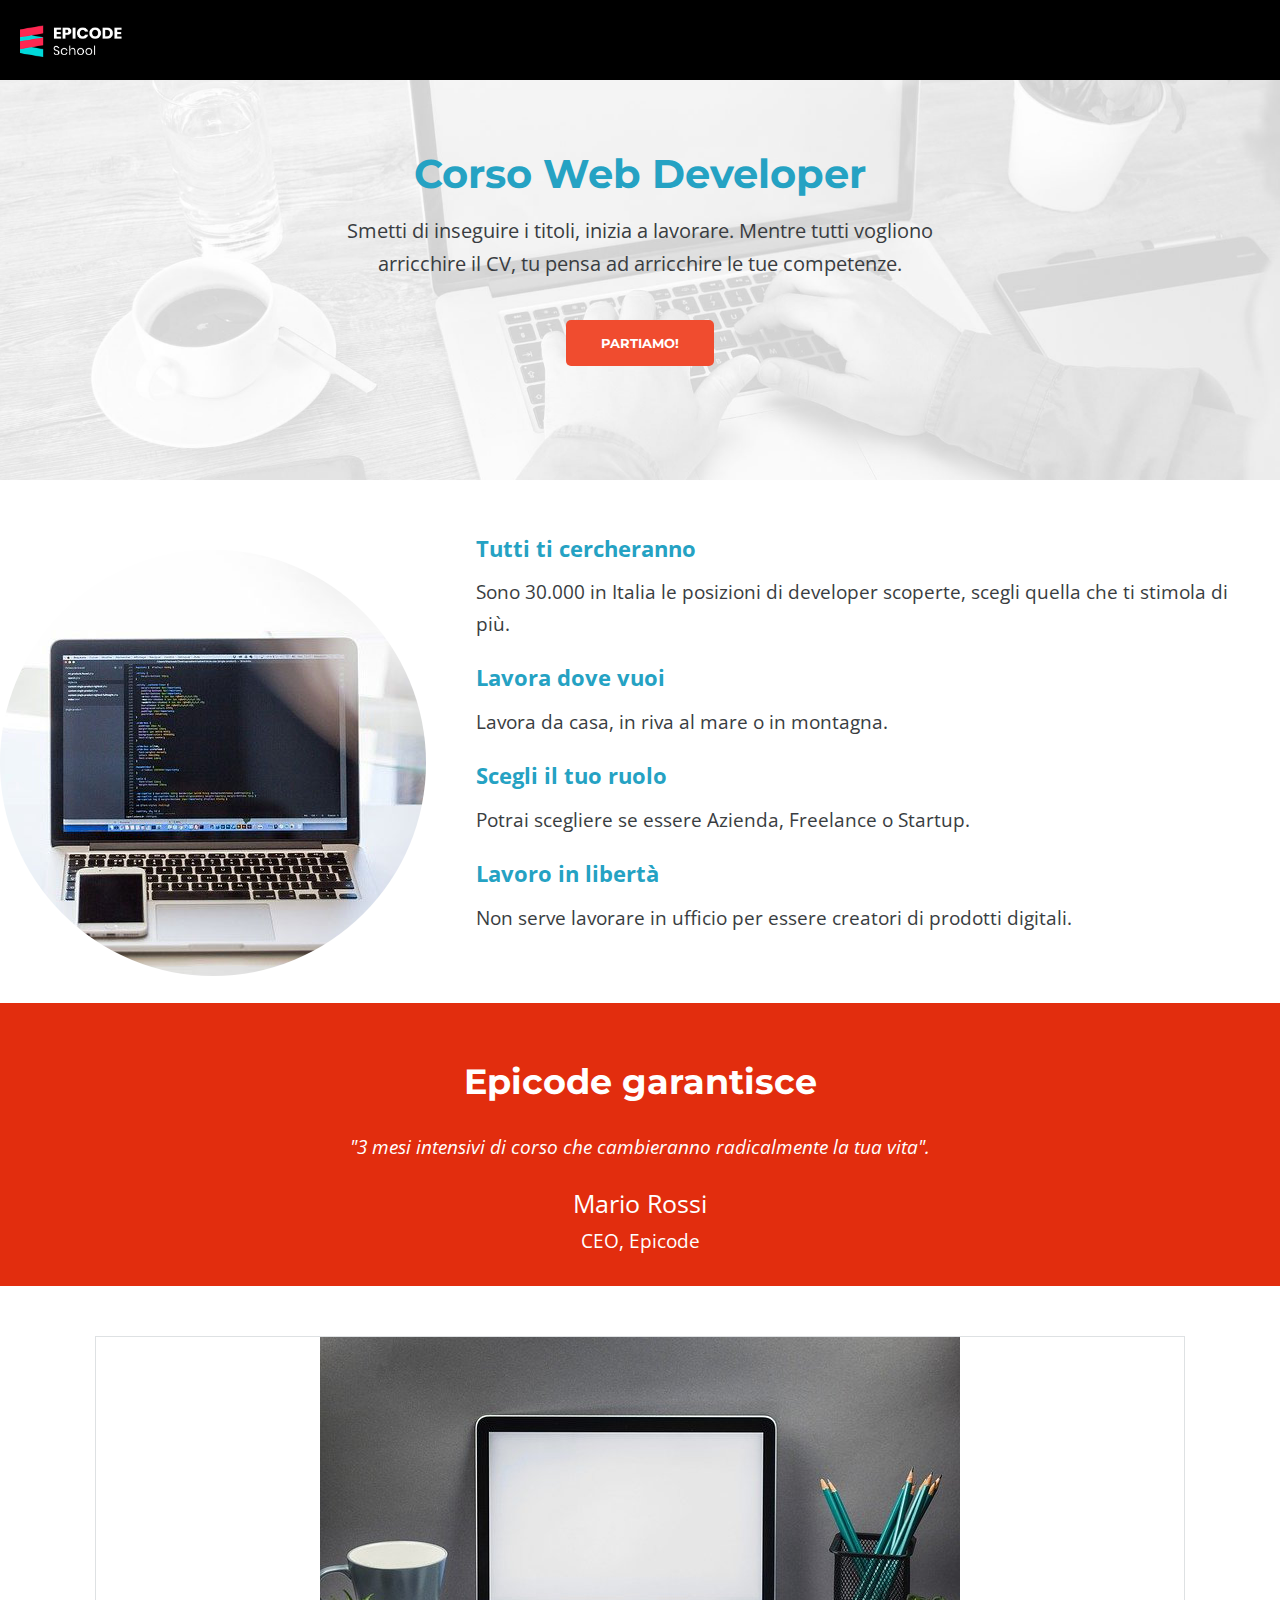
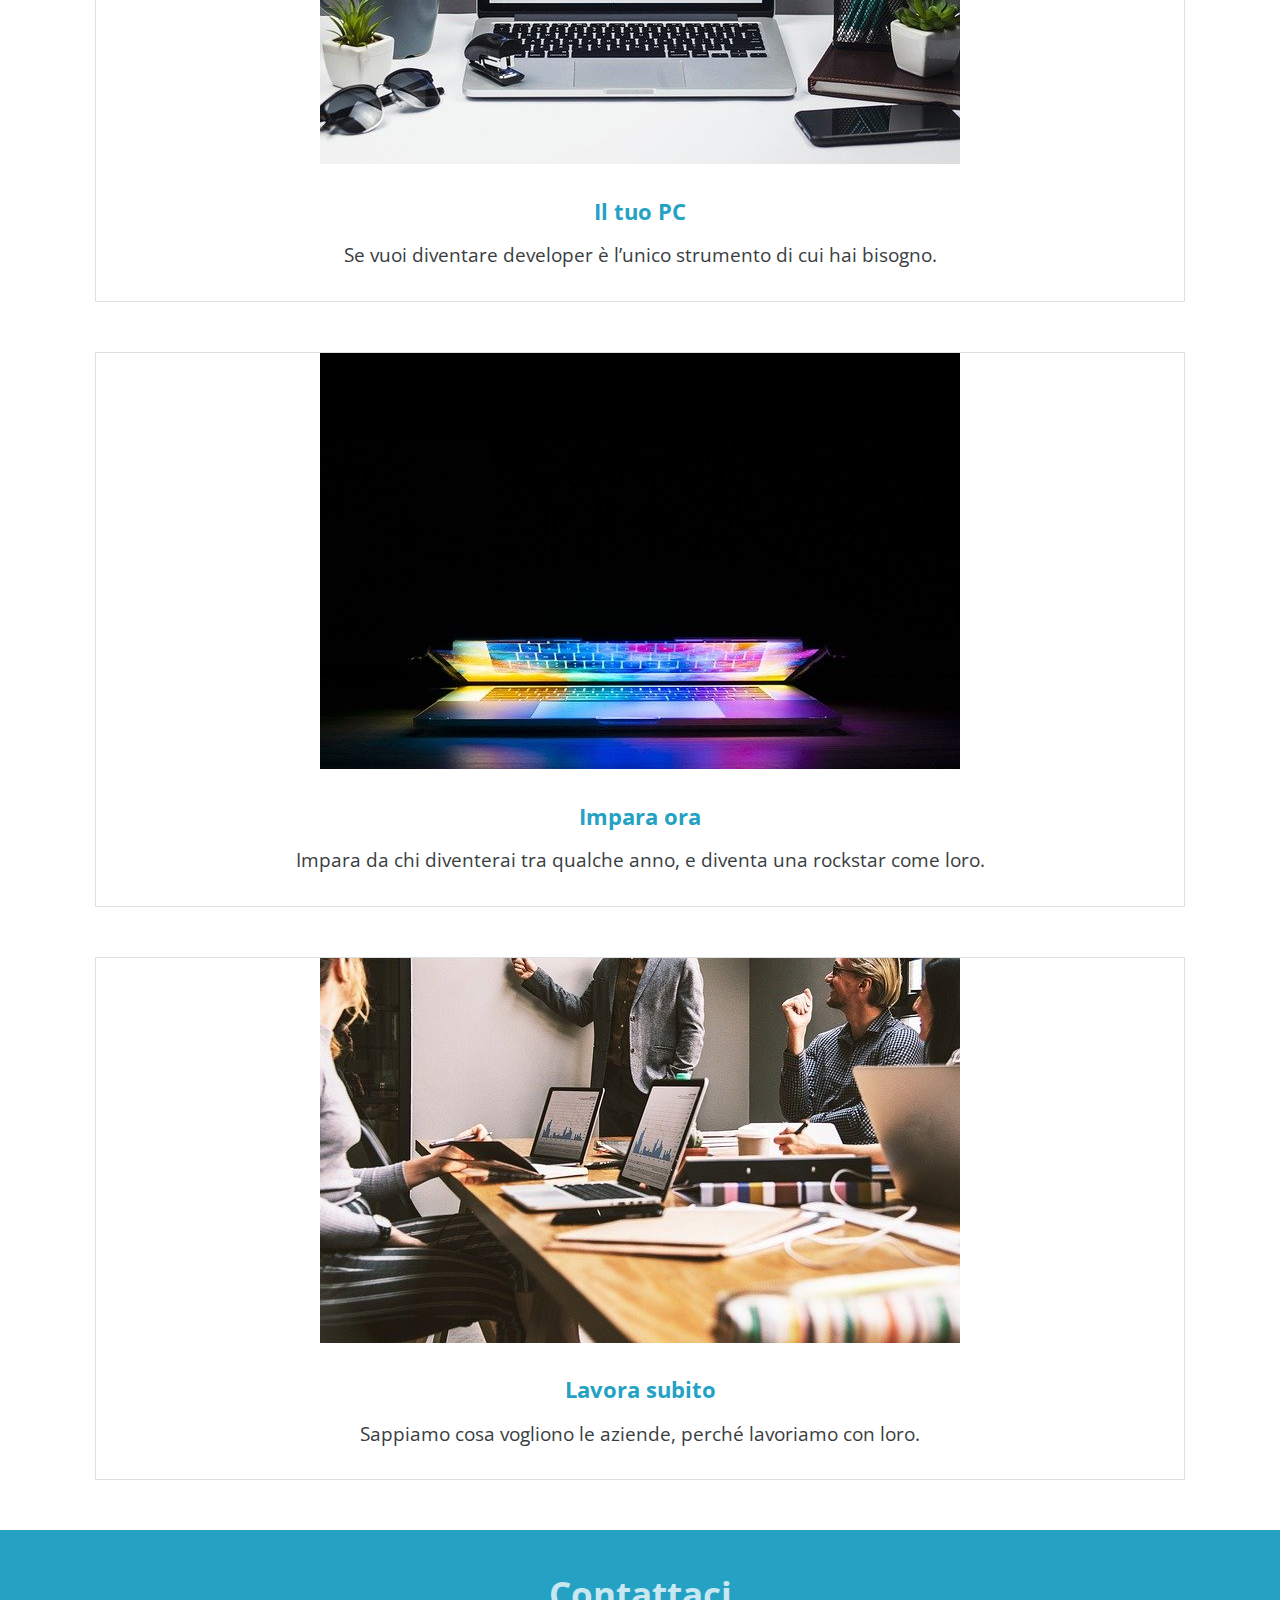
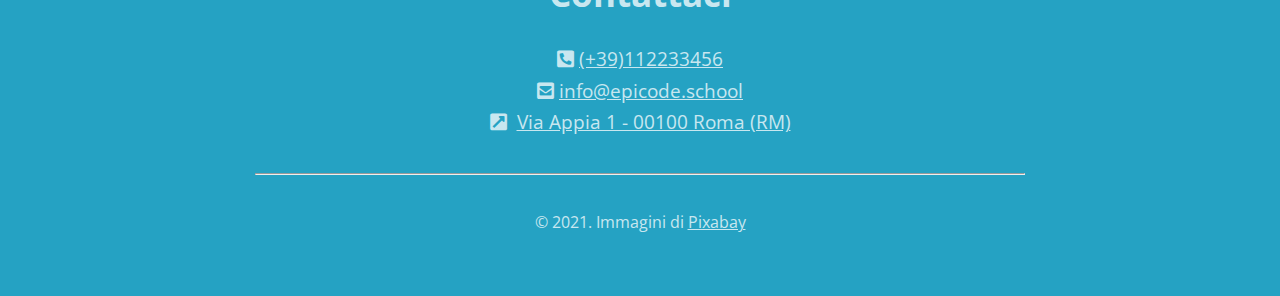
==== index-dextop.html @ 0e1e6259 "start desktop html" ====
<!DOCTYPE html>
<html lang="en">
  <head>
    <meta charset="UTF-8" />
    <meta name="viewport" content="width=device-width, initial-scale=1.0" />
    <link rel="stylesheet" href="./asset/css/reset.css" />
    <link rel="stylesheet" href="./asset/css/style-desktop.css" />
    <link
      rel="stylesheet"
      href="https://cdnjs.cloudflare.com/ajax/libs/font-awesome/5.15.4/css/all.min.css"
      integrity="sha512-1ycn6IcaQQ40/MKBW2W4Rhis/DbILU74C1vSrLJxCq57o941Ym01SwNsOMqvEBFlcgUa6xLiPY/NS5R+E6ztJQ=="
      crossorigin="anonymous"
      referrerpolicy="no-referrer"
    />
    <title>Corso Web Developer - Epicode school</title>
  </head>
  <body>
    <!-- header -->
    <header>
      <img src="./asset/images/logo.png" alt="logo" />
    </header>

    <!-- main -->
    <main>
      <div class="first-box">
        <div>
          <h1>Corso Web Developer</h1>
          <p>Smetti di inseguire i titoli, inizia a lavorare. Mentre tutti vogliono arricchire il CV, tu pensa ad arricchire le tue competenze.</p>
          <button>partiamo!</button>
        </div>
      </div>
      <div class="second-box">
        <img src="./asset/images/notebook.jpg" alt="notebook" />
        <h2>Tutti ti cercheranno</h2>
        <p>Sono 30.000 in Italia le posizioni di developer scoperte, scegli quella che ti stimola di più.</p>
        <h2>Lavora dove vuoi</h2>
        <p>Lavora da casa, in riva al mare o in montagna.</p>
        <h2>Scegli il tuo ruolo</h2>
        <p>Potrai scegliere se essere Azienda, Freelance o Startup.</p>
        <h2>Lavoro in libertà</h2>
        <p>Non serve lavorare in ufficio per essere creatori di prodotti digitali.</p>
      </div>
      <div class="third-box">
        <h2>Epicode garantisce</h2>
        <p><span>"3 mesi intensivi di corso che cambieranno radicalmente la tua vita".</span></p>
        <p>Mario Rossi</p>
        <p>CEO, Epicode</p>
      </div>
      <div class="fourth-box">
        <div>
          <img src="./asset/images/foto1.jpg" alt="foto1" />
          <h2>Il tuo PC</h2>
          <p>Se vuoi diventare developer è l’unico strumento di cui hai bisogno.</p>
        </div>
        <div>
          <img src="./asset/images/foto2.jpg" alt="foto2" />
          <h2>Impara ora</h2>
          <p>Impara da chi diventerai tra qualche anno, e diventa una rockstar come loro.</p>
        </div>
        <div>
          <img src="./asset/images/foto3.jpg" alt="foto3" />
          <h2>Lavora subito</h2>
          <p>Sappiamo cosa vogliono le aziende, perché lavoriamo con loro.</p>
        </div>
      </div>
    </main>

    <!-- footer -->
    <footer>
      <h2>Contattaci</h2>
      <div>
        <p><i class="fas fa-phone-square-alt"></i><a href="https://www.paginegialle.it/">(+39)112233456</a></p>
        <p><i class="fas fa-envelope-square"></i><a href="https://www.gmail.com">info@epicode.school</a></p>
        <p>
          <i class="fas fa-external-link-square-alt"></i>
          <a
            href="https://www.google.com/maps/place/Via+Appia+Antica,+Citt%C3%A0+metropolitana+di+Roma+Capitale/@41.8190937,12.5576253,17z/data=!3m1!4b1!4m6!3m5!1s0x132589990cb12bd9:0x30858efb4ab6075c!8m2!3d41.8190937!4d12.5576253!16s%2Fg%2F122rt_b_?entry=ttu&g_ep=EgoyMDI1MDMxMS4wIKXMDSoASAFQAw%3D%3D"
            >Via Appia 1 - 00100 Roma (RM)</a
          >
        </p>
      </div>
      <hr />
      <p>&copy; 2021. Immagini di <a href="https://pixabay.com/">Pixabay</a></p>
    </footer>
  </body>
</html>
---- asset/css/style-desktop.css ----
/* general */
@import url("https://fonts.googleapis.com/css2?family=Open+Sans:ital,wght@0,300..800;1,300..800&display=swap");
@import url("https://fonts.googleapis.com/css2?family=Montserrat:ital,wght@0,100..900;1,100..900&display=swap");
body {
  color: #393d41;
  font-family: "Open Sans", sans-serif;
  line-height: 1.65;
  font-size: 1.2rem;
}

/* header */

header {
  background-color: black;
  line-height: 100%;
  margin-bottom: -4px;
}

header img {
  max-width: 8%;
  margin-top: 25px;
  margin-bottom: 25px;
  padding-left: 20px;
}

/* main */

main .first-box {
  background-image: url(../images/banner.jpg);
  background-size: cover;
  background-position: center;
  background-repeat: no-repeat;
  text-align: center;
  position: relative;
  min-height: 400px;
}

main .first-box div {
  position: absolute;
  top: 50%;
  left: 50%;
  transform: translate(-50%, -50%);
}

main .first-box h1 {
  font-size: 40px;
  font-family: "Montserrat", sans-serif;
  font-weight: bold;
  color: #25a2c3;
  line-height: 1;
}

main .first-box p {
  font-size: 20px;
  padding: 20px;
}

main .first-box button {
  background-color: #f04c2f;
  font-family: "Montserrat", sans-serif;
  font-weight: bold;
  color: white;
  padding: 15px 35px 15px 35px;
  border-style: none;
  border-radius: 5px;
  margin-bottom: 40px;
  margin-top: 20px;
  text-transform: uppercase;
}

main .second-box {
  text-align: left;
  margin-top: 50px;
  display: inline-block;
  width: 100%;
}

main .second-box h2 {
  color: #25a2c3;
  font-weight: bold;
  font-size: 22px;
  padding-bottom: 10px;
}

main .second-box img {
  float: left;
  margin-right: 50px;
  border-radius: 50%;
  max-width: 80%;
  padding-top: 20px;
  padding-bottom: 20px;
}

main .second-box p {
  padding-left: 30px;
  padding-right: 30px;
  margin-bottom: 20px;
}

main .second-box p:last-child {
  margin-bottom: 70px;
}

main .third-box {
  background-color: #e22d0e;
  color: white;
  text-align: center;
  padding: 30px 20px 30px 20px;
}

main .third-box h2 {
  font-weight: bold;
  font-family: "Montserrat", sans-serif;
  font-size: 35px;
  padding-top: 20px;
}

main .third-box p span {
  font-style: italic;
  font-size: 19px;
}

main .third-box p:not(:last-child) {
  padding-top: 20px;
}

main .third-box p:nth-child(3) {
  font-size: 25px;
}

main .fourth-box {
  text-align: center;
}

main .fourth-box img {
  max-width: 100%;
  padding-bottom: 20px;
}

main .fourth-box h2 {
  color: #25a2c3;
  font-weight: bold;
  font-size: 22px;
  padding-bottom: 10px;
}

main .fourth-box p {
  padding-left: 21px;
  padding-right: 21px;
  padding-bottom: 30px;
}

main .fourth-box div {
  border: #dee1e3 solid 1px;
  max-width: 85%;
  margin: auto;
  margin-top: 50px;
  margin-bottom: 50px;
}

/* footer */
footer {
  background-color: #25a2c3;
  text-align: center;
  color: #c8e7f0;
}

footer a {
  color: #c8e7f0;
}

footer hr {
  max-width: 60%;
}

footer h2 {
  font-weight: bold;
  font-size: 35px;
  padding-bottom: 20px;
  padding-top: 35px;
}

footer div {
  padding-bottom: 25px;
}

footer p:nth-child(4) {
  padding-top: 25px;
  padding-bottom: 60px;
  font-size: 16px;
}

footer i {
  padding-right: 5px;
}
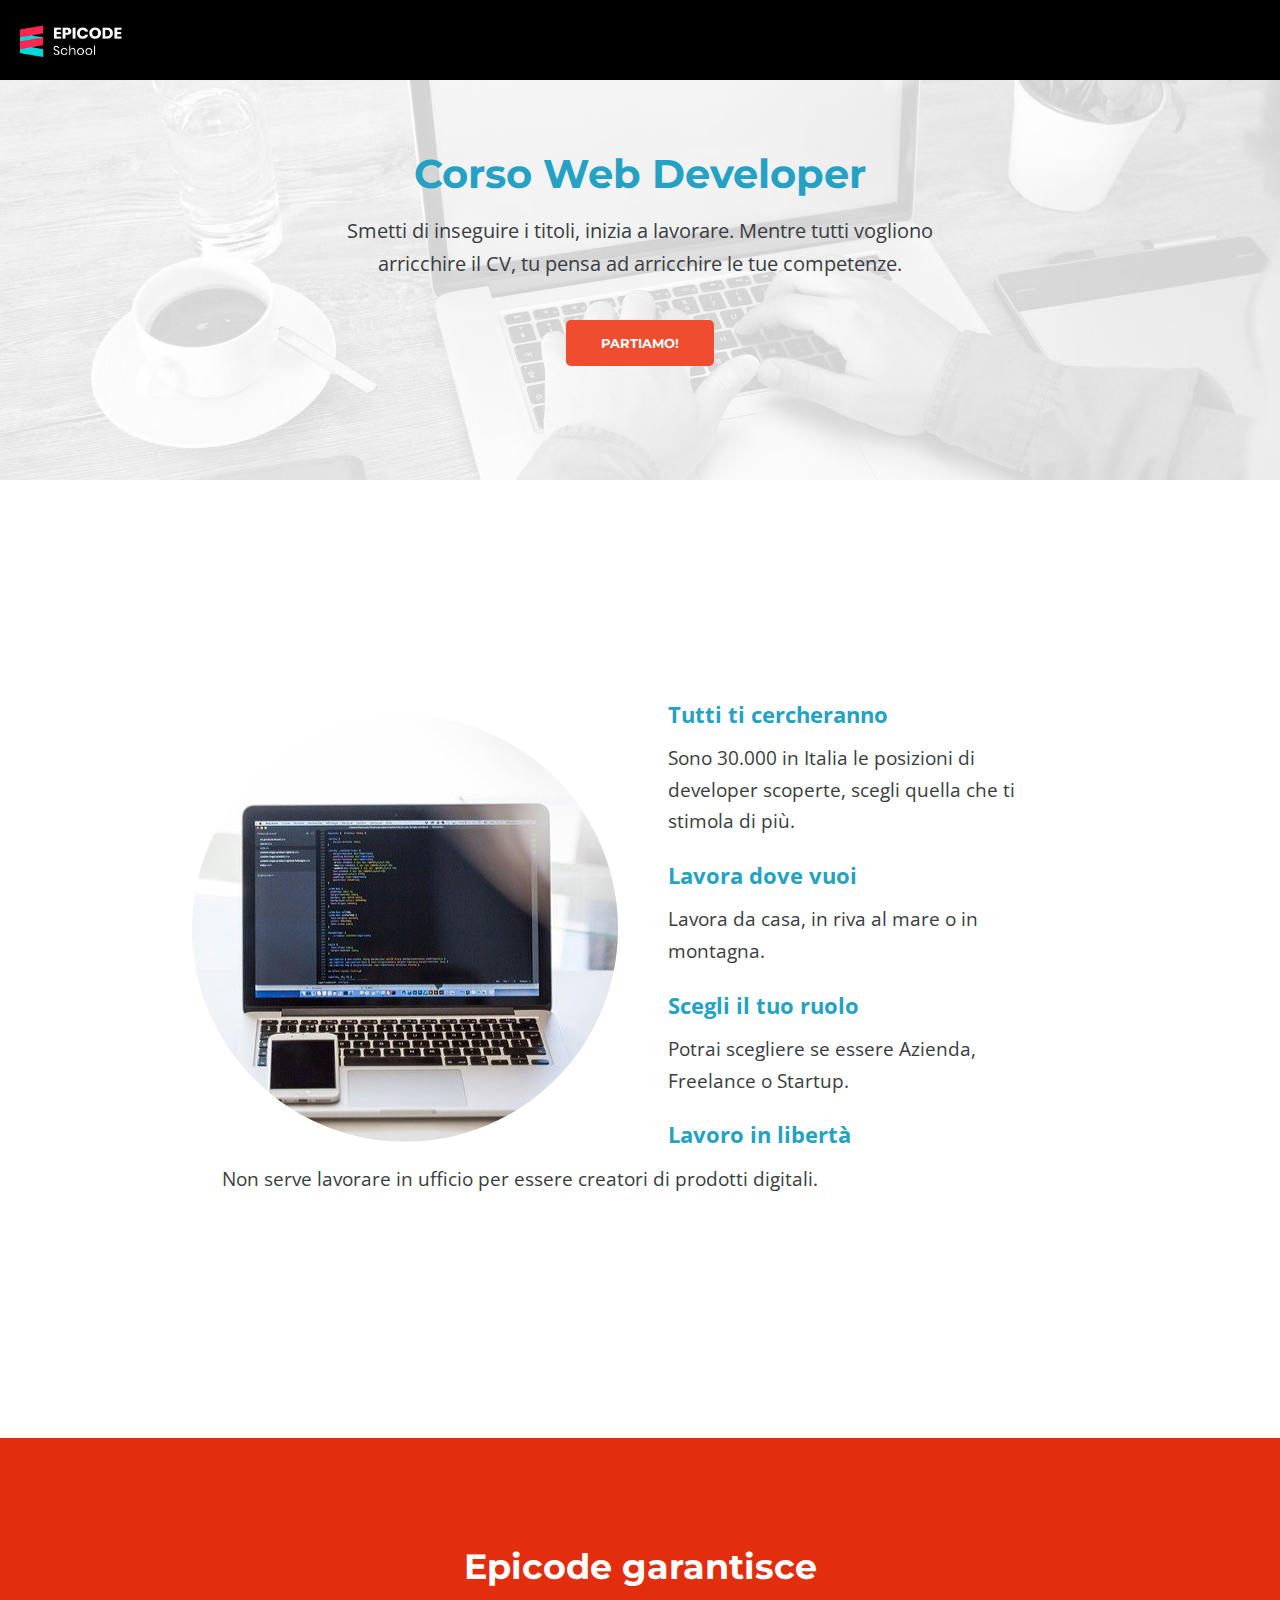
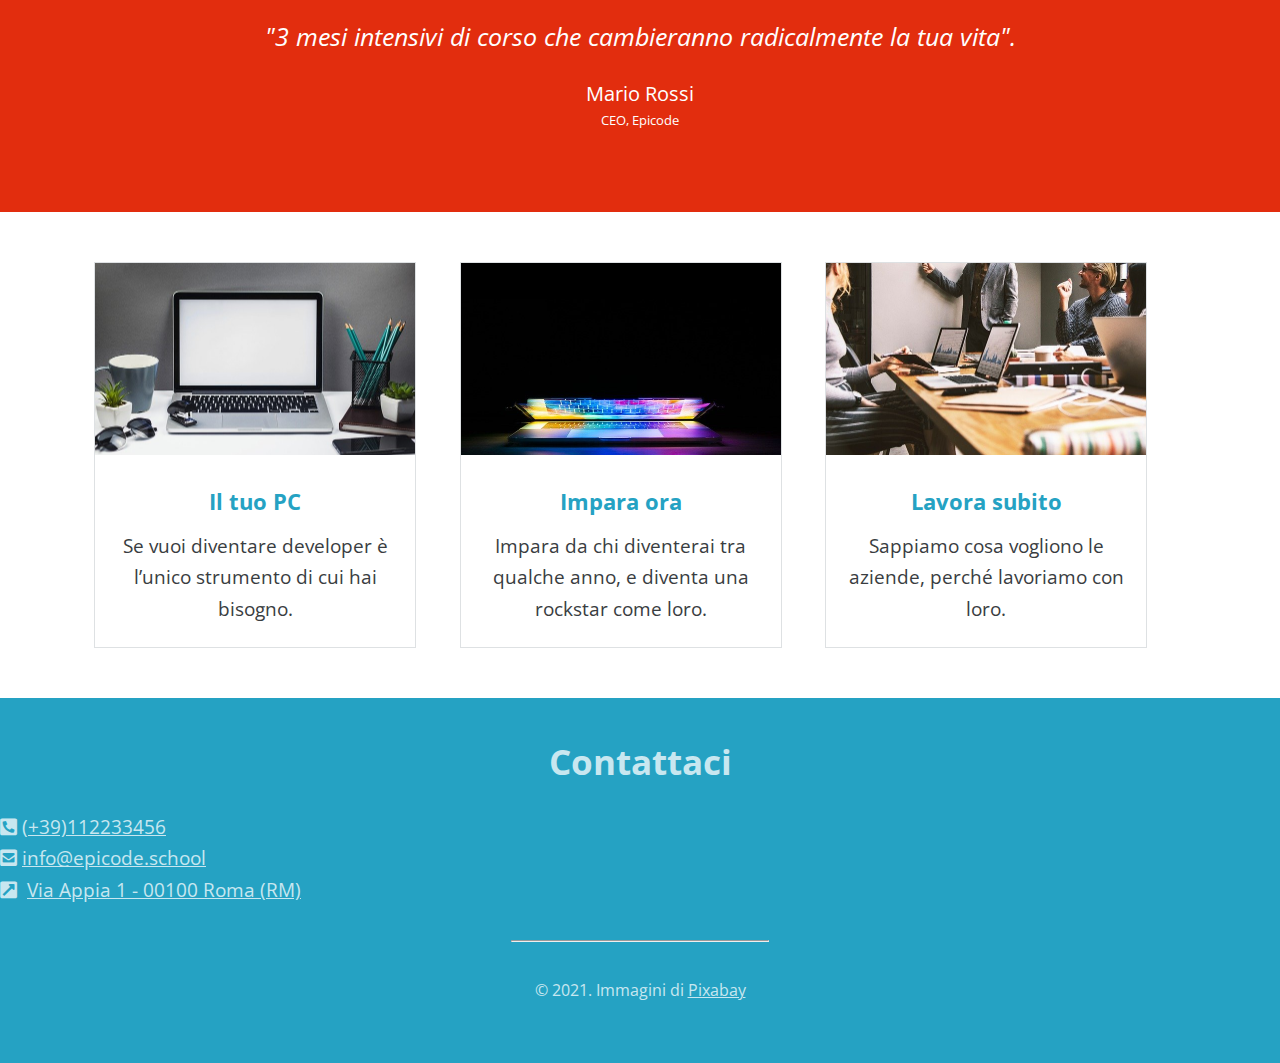
==== commit 39f8ebbe: "update3" ====
--- a/index-dextop.html
+++ b/index-dextop.html
@@ -30,15 +30,17 @@
         </div>
       </div>
       <div class="second-box">
-        <img src="./asset/images/notebook.jpg" alt="notebook" />
-        <h2>Tutti ti cercheranno</h2>
-        <p>Sono 30.000 in Italia le posizioni di developer scoperte, scegli quella che ti stimola di più.</p>
-        <h2>Lavora dove vuoi</h2>
-        <p>Lavora da casa, in riva al mare o in montagna.</p>
-        <h2>Scegli il tuo ruolo</h2>
-        <p>Potrai scegliere se essere Azienda, Freelance o Startup.</p>
-        <h2>Lavoro in libertà</h2>
-        <p>Non serve lavorare in ufficio per essere creatori di prodotti digitali.</p>
+        <div>
+          <img src="./asset/images/notebook.jpg" alt="notebook" />
+          <h2>Tutti ti cercheranno</h2>
+          <p>Sono 30.000 in Italia le posizioni di developer scoperte, scegli quella che ti stimola di più.</p>
+          <h2>Lavora dove vuoi</h2>
+          <p>Lavora da casa, in riva al mare o in montagna.</p>
+          <h2>Scegli il tuo ruolo</h2>
+          <p>Potrai scegliere se essere Azienda, Freelance o Startup.</p>
+          <h2>Lavoro in libertà</h2>
+          <p>Non serve lavorare in ufficio per essere creatori di prodotti digitali.</p>
+        </div>
       </div>
       <div class="third-box">
         <h2>Epicode garantisce</h2>
--- a/asset/css/style-desktop.css
+++ b/asset/css/style-desktop.css
@@ -73,6 +73,16 @@
   margin-top: 50px;
   display: inline-block;
   width: 100%;
+  position: relative;
+  height: 100vh;
+}
+
+main .second-box div {
+  position: absolute;
+  top: 50%;
+  left: 50%;
+  transform: translate(-50%, -50%);
+  width: 70%;
 }
 
 main .second-box h2 {
@@ -105,7 +115,7 @@
   background-color: #e22d0e;
   color: white;
   text-align: center;
-  padding: 30px 20px 30px 20px;
+  padding: 80px 20px 80px 20px;
 }
 
 main .third-box h2 {
@@ -117,7 +127,7 @@
 
 main .third-box p span {
   font-style: italic;
-  font-size: 19px;
+  font-size: 25px;
 }
 
 main .third-box p:not(:last-child) {
@@ -125,16 +135,23 @@
 }
 
 main .third-box p:nth-child(3) {
-  font-size: 25px;
+  font-size: 20px;
+}
+
+main .third-box p:nth-child(4) {
+  font-size: 13px;
 }
 
 main .fourth-box {
   text-align: center;
+  width: 100%;
 }
 
 main .fourth-box img {
-  max-width: 100%;
+  width: 100%;
+  height: 10em;
   padding-bottom: 20px;
+  object-fit: cover;
 }
 
 main .fourth-box h2 {
@@ -152,10 +169,14 @@
 
 main .fourth-box div {
   border: #dee1e3 solid 1px;
-  max-width: 85%;
+  max-width: 25%;
   margin: auto;
   margin-top: 50px;
   margin-bottom: 50px;
+  display: inline-block;
+  vertical-align: top;
+  height: 20em;
+  margin-right: 2em;
 }
 
 /* footer */
@@ -170,7 +191,7 @@
 }
 
 footer hr {
-  max-width: 60%;
+  max-width: 20%;
 }
 
 footer h2 {
@@ -182,6 +203,7 @@
 
 footer div {
   padding-bottom: 25px;
+  text-align: left;
 }
 
 footer p:nth-child(4) {
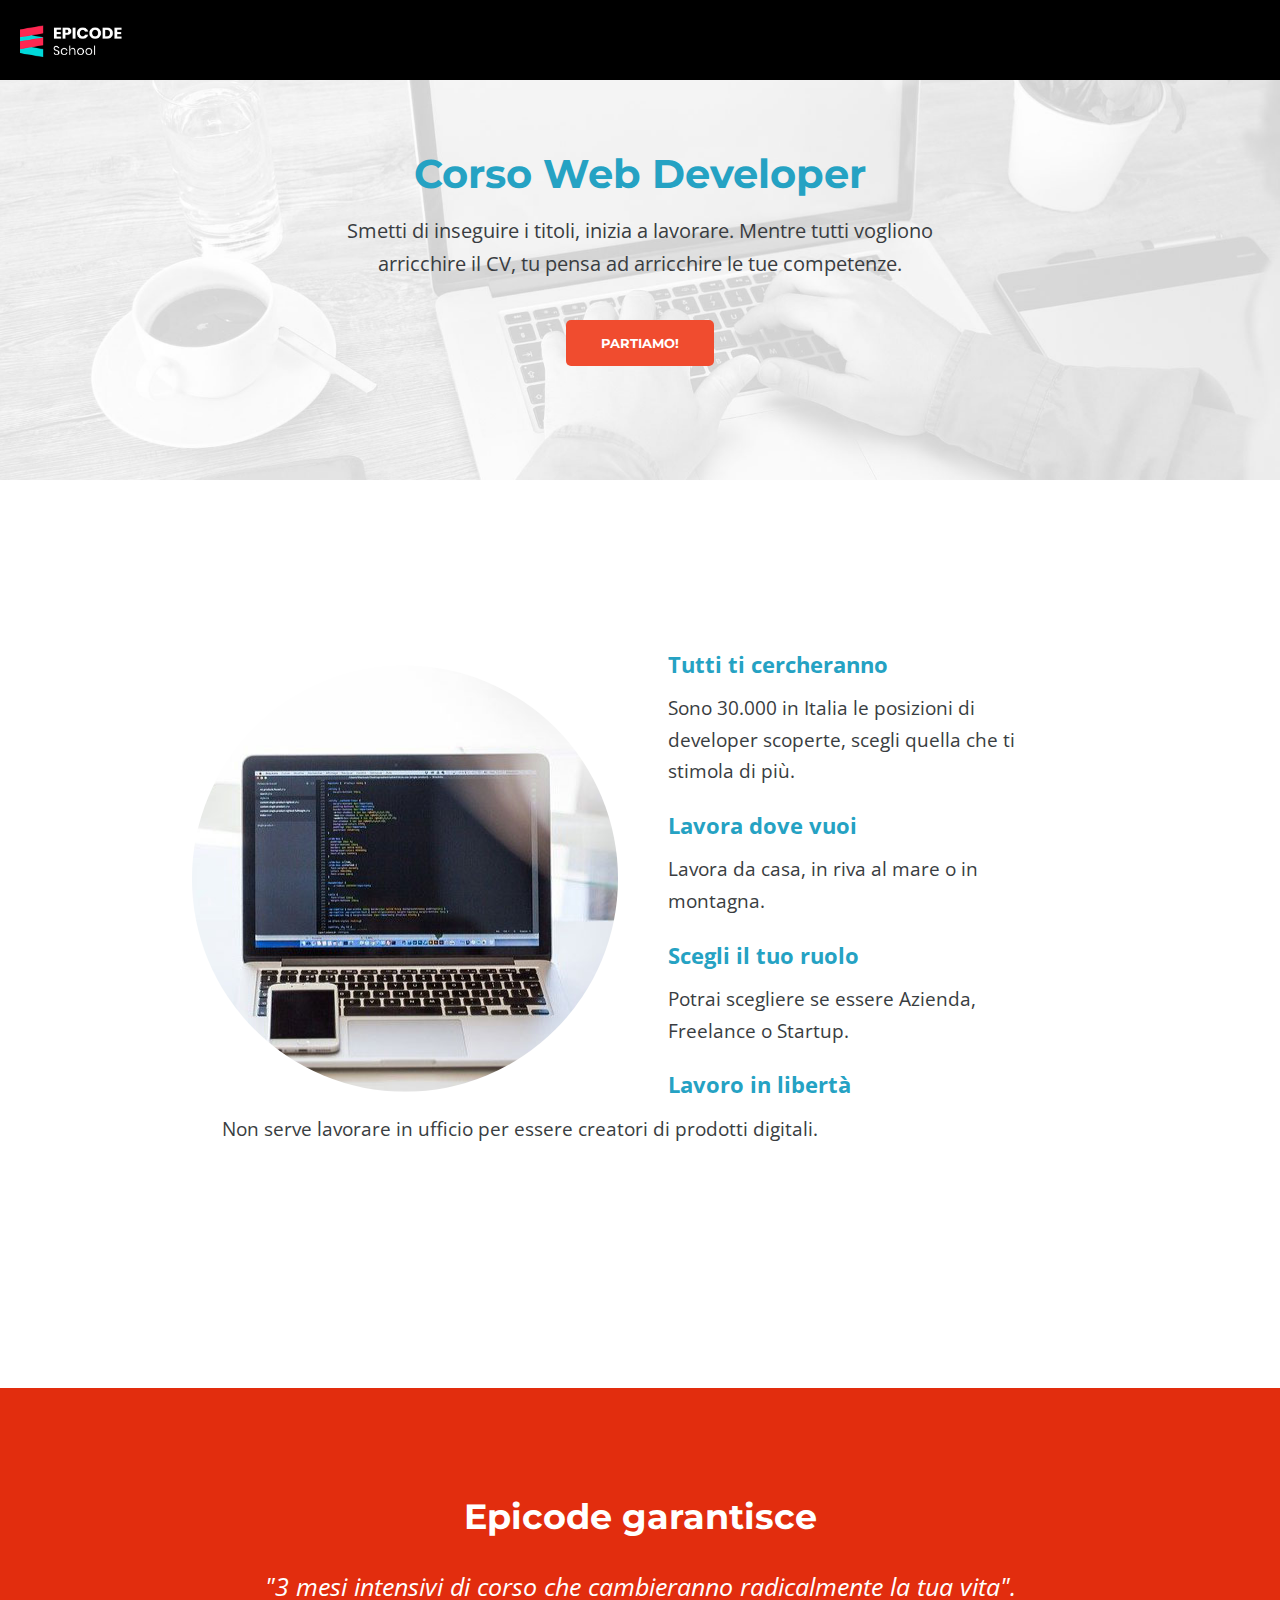
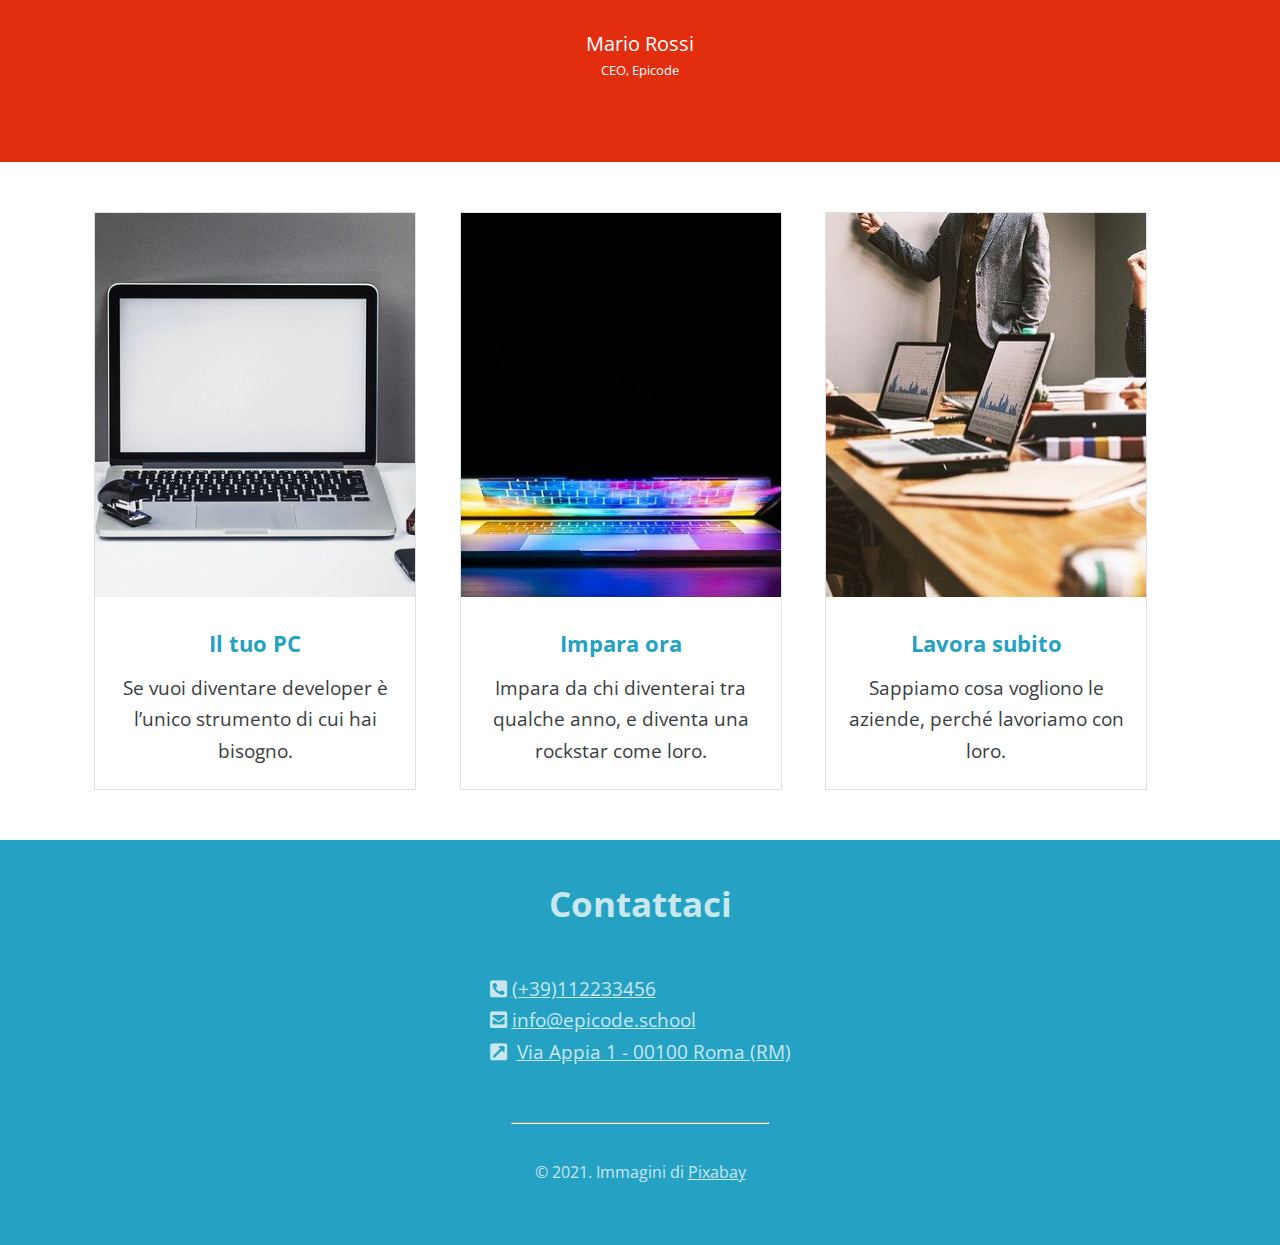
==== commit 2e469807: "last detail" ====
--- a/index-dextop.html
+++ b/index-dextop.html
@@ -70,16 +70,18 @@
     <!-- footer -->
     <footer>
       <h2>Contattaci</h2>
-      <div>
-        <p><i class="fas fa-phone-square-alt"></i><a href="https://www.paginegialle.it/">(+39)112233456</a></p>
-        <p><i class="fas fa-envelope-square"></i><a href="https://www.gmail.com">info@epicode.school</a></p>
-        <p>
-          <i class="fas fa-external-link-square-alt"></i>
-          <a
-            href="https://www.google.com/maps/place/Via+Appia+Antica,+Citt%C3%A0+metropolitana+di+Roma+Capitale/@41.8190937,12.5576253,17z/data=!3m1!4b1!4m6!3m5!1s0x132589990cb12bd9:0x30858efb4ab6075c!8m2!3d41.8190937!4d12.5576253!16s%2Fg%2F122rt_b_?entry=ttu&g_ep=EgoyMDI1MDMxMS4wIKXMDSoASAFQAw%3D%3D"
-            >Via Appia 1 - 00100 Roma (RM)</a
-          >
-        </p>
+      <div class="centre">
+        <div>
+          <p><i class="fas fa-phone-square-alt"></i><a href="https://www.paginegialle.it/">(+39)112233456</a></p>
+          <p><i class="fas fa-envelope-square"></i><a href="https://www.gmail.com">info@epicode.school</a></p>
+          <p>
+            <i class="fas fa-external-link-square-alt"></i>
+            <a
+              href="https://www.google.com/maps/place/Via+Appia+Antica,+Citt%C3%A0+metropolitana+di+Roma+Capitale/@41.8190937,12.5576253,17z/data=!3m1!4b1!4m6!3m5!1s0x132589990cb12bd9:0x30858efb4ab6075c!8m2!3d41.8190937!4d12.5576253!16s%2Fg%2F122rt_b_?entry=ttu&g_ep=EgoyMDI1MDMxMS4wIKXMDSoASAFQAw%3D%3D"
+              >Via Appia 1 - 00100 Roma (RM)</a
+            >
+          </p>
+        </div>
       </div>
       <hr />
       <p>&copy; 2021. Immagini di <a href="https://pixabay.com/">Pixabay</a></p>
--- a/asset/css/style-desktop.css
+++ b/asset/css/style-desktop.css
@@ -70,7 +70,6 @@
 
 main .second-box {
   text-align: left;
-  margin-top: 50px;
   display: inline-block;
   width: 100%;
   position: relative;
@@ -149,7 +148,7 @@
 
 main .fourth-box img {
   width: 100%;
-  height: 10em;
+  height: 20em;
   padding-bottom: 20px;
   object-fit: cover;
 }
@@ -175,7 +174,7 @@
   margin-bottom: 50px;
   display: inline-block;
   vertical-align: top;
-  height: 20em;
+  height: 30em;
   margin-right: 2em;
 }
 
@@ -201,9 +200,18 @@
   padding-top: 35px;
 }
 
-footer div {
+footer .centre {
+  position: relative;
+  height: 10rem;
+}
+
+footer .centre div {
   padding-bottom: 25px;
   text-align: left;
+  position: absolute;
+  top: 50%;
+  left: 50%;
+  transform: translate(-50%, -50%);
 }
 
 footer p:nth-child(4) {
